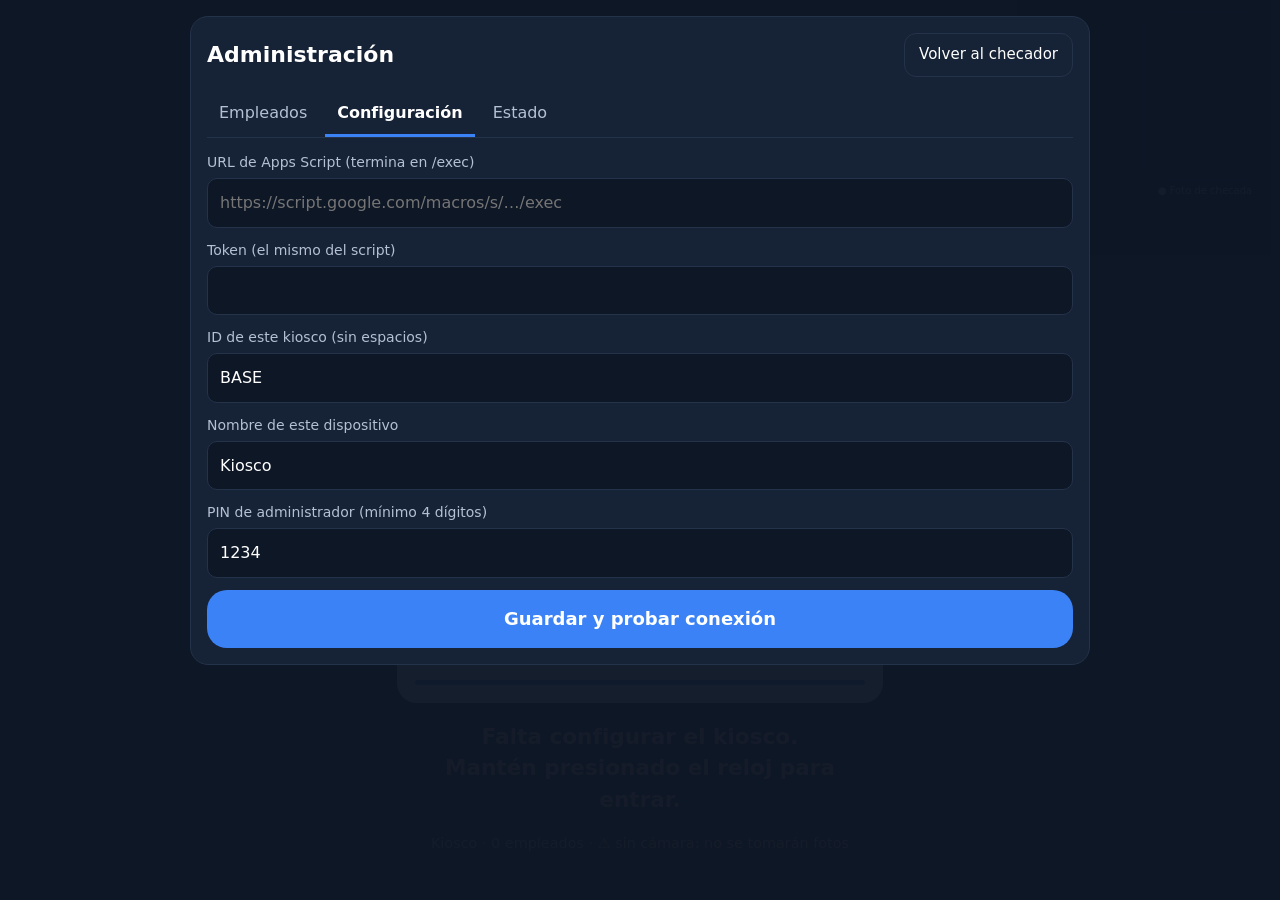
==== kiosco.html @ e772f113 "Add files via upload" ====
<!doctype html>
<html lang="es">
<head>
<meta charset="utf-8">
<meta name="viewport" content="width=device-width, initial-scale=1, viewport-fit=cover">
<meta name="theme-color" content="#0E1726">
<meta name="robots" content="noindex">
<title>Checador Packatelas · Kiosco</title>
<link rel="manifest" href="kiosco.webmanifest">
<link rel="icon" href="icono-192.png">
<link rel="apple-touch-icon" href="icono-192.png">
<meta name="apple-mobile-web-app-capable" content="yes">
<meta name="mobile-web-app-capable" content="yes">
<meta name="apple-mobile-web-app-status-bar-style" content="black-translucent">
<meta name="apple-mobile-web-app-title" content="Checador">
<link rel="stylesheet" href="estilo.css">
<link rel="stylesheet" href="kiosco.css">
</head>
<body class="kiosco">

<!-- Cámara: solo para la foto de cada checada -->
<div class="camara" id="cajaCam">
  <video id="cam" autoplay playsinline muted></video>
  <div class="camara-etq" id="camEtq">● Foto de checada</div>
</div>

<!-- ============ PANTALLA PRINCIPAL ============ -->
<main class="k-principal" id="vPrincipal">
  <div class="k-cabecera" id="cabecera" title="Mantén presionado para administrar">
    <div class="k-reloj" id="reloj">--:--</div>
    <div class="k-fecha" id="fecha"></div>
  </div>
  <div class="k-qr">
    <div class="k-qr-img" id="qr"></div>
    <div class="k-barra"><div id="barraQr"></div></div>
  </div>
  <div class="k-instr" id="instr">Escanea con la cámara de tu celular y pon tu huella</div>
  <div class="k-pie" id="pie"></div>
</main>

<!-- ============ RESULTADO DE UNA CHECADA ============ -->
<section class="k-capa oculto" id="vResultado" aria-live="assertive">
  <div class="k-res">
    <img class="k-foto" id="rFoto" alt="">
    <div class="k-tipo" id="rTipo"></div>
    <div class="k-nombre" id="rNombre"></div>
    <div class="k-detalle" id="rDetalle"></div>
    <div class="k-barra k-barra-res"><div id="barraRes"></div></div>
    <div class="k-tipos" id="rTipos"></div>
    <div class="k-acciones" id="rAcciones">
      <button class="boton k-btn" id="bConfirmar">Confirmar</button>
    </div>
  </div>
</section>

<!-- ============ REGISTRAR CELULAR ============ -->
<section class="k-capa oculto" id="vAlta">
  <div class="k-res">
    <div class="k-titulo" id="aTitulo"></div>
    <div class="k-detalle">Escanea este QR con la cámara de <b>TU</b> celular y pon tu huella.</div>
    <div class="k-qr k-qr-alta" id="aCaja"><div class="k-qr-img" id="aQr"></div></div>
    <div class="k-listo oculto" id="aListo"></div>
    <div class="k-detalle" id="aEstado">Esperando al celular…</div>
    <button class="boton secundario k-btn" id="bCerrarAlta">Cerrar</button>
  </div>
</section>

<!-- ============ ADMINISTRACIÓN ============ -->
<section class="k-capa k-admin oculto" id="vAdmin">
  <div class="k-admin-caja">
    <div class="k-admin-cab">
      <h1>Administración</h1>
      <button class="k-chico" id="bSalirAdmin">Volver al checador</button>
    </div>
    <nav class="k-tabs">
      <button data-tab="tEmp" class="activo">Empleados</button>
      <button data-tab="tCfg">Configuración</button>
      <button data-tab="tEst">Estado</button>
    </nav>

    <div class="k-tab" id="tEmp">
      <div class="k-fila-btn">
        <button class="k-chico pri" id="bNuevo">+ Empleado</button>
        <button class="k-chico" id="bRecargar">Actualizar lista</button>
        <label class="k-chico">Importar respaldo de la app<input type="file" id="fImportar" accept=".json,application/json" hidden></label>
      </div>
      <div id="listaEmp" class="k-lista"></div>
    </div>

    <div class="k-tab oculto" id="tCfg">
      <form id="fCfg" class="k-form">
        <label>URL de Apps Script (termina en /exec)<input id="cUrl" type="url" required placeholder="https://script.google.com/macros/s/…/exec"></label>
        <label>Token (el mismo del script)<input id="cToken" required autocomplete="off"></label>
        <label>ID de este kiosco (sin espacios)<input id="cKiosko" required pattern="[A-Za-z0-9_\-]{1,40}" placeholder="BASE-OBRERA"></label>
        <label>Nombre de este dispositivo<input id="cDisp" required placeholder="Tablet recepción"></label>
        <label>PIN de administrador (mínimo 4 dígitos)<input id="cPin" inputmode="numeric" pattern="[0-9]{4,8}" required></label>
        <button class="boton k-btn" type="submit">Guardar y probar conexión</button>
        <div id="cMsg" class="aviso oculto"></div>
      </form>
    </div>

    <div class="k-tab oculto" id="tEst">
      <div id="estado" class="k-estado"></div>
      <div class="k-fila-btn">
        <button class="k-chico pri" id="bEnviar">Enviar pendientes ahora</button>
        <button class="k-chico" id="bCompleta">Pantalla completa</button>
      </div>
      <div class="k-sub">Dejarlo como kiosco</div>
      <div class="k-nota k-inst" id="instKiosco"></div>
    </div>
  </div>
</section>

<!-- Diálogo de empleado -->
<section class="k-capa k-admin oculto" id="vEmp">
  <form class="k-admin-caja k-form" id="fEmp">
    <h1 id="eTitulo">Nuevo empleado</h1>
    <label>Número de empleado<input id="eNum" required autocomplete="off"></label>
    <label>Nombre completo<input id="eNom" required autocomplete="off"></label>
    <div class="k-sub">Checadas que le tocan</div>
    <div class="k-fila-btn" id="ePerfiles"></div>
    <div id="eTipos" class="k-checks"></div>
    <div id="eMsg" class="aviso error oculto"></div>
    <div class="k-fila-btn">
      <button class="k-chico pri" type="submit" id="eGuardarCel">Guardar y registrar celular</button>
      <button class="k-chico" type="button" id="eGuardar">Solo guardar</button>
      <button class="k-chico" type="button" id="eCancelar">Cancelar</button>
    </div>
  </form>
</section>

<!-- PIN -->
<section class="k-capa oculto" id="vPin">
  <form class="k-res k-form k-pin" id="fPin">
    <div class="k-titulo">PIN de administrador</div>
    <input id="pIn" type="password" inputmode="numeric" autocomplete="off" required>
    <div class="k-fila-btn">
      <button class="boton k-btn" type="submit">Entrar</button>
      <button class="boton secundario k-btn" type="button" id="bPinCancelar">Cancelar</button>
    </div>
  </form>
</section>

<div class="k-toast oculto" id="toast"></div>

<script src="qrcode.js"></script>
<script src="verif.js"></script>
<script src="kiosco.js"></script>
</body>
</html>
---- estilo.css ----
:root {
  --fondo: #0E1726;
  --panel: #162236;
  --borde: #24324a;
  --texto: #FFFFFF;
  --texto2: #B4C0D3;
  --acento: #3B82F6;
  --ok: #22C55E;
  --salida: #F59E0B;
  --error: #EF4444;
  --radio: 20px;
}
* { box-sizing: border-box; }
html, body { margin: 0; background: var(--fondo); color: var(--texto); }
body {
  font-family: system-ui, -apple-system, "Segoe UI", Roboto, sans-serif;
  font-size: 17px; line-height: 1.45;
  -webkit-text-size-adjust: 100%;
}
.marco {
  min-height: 100dvh; max-width: 480px; margin: 0 auto;
  display: flex; flex-direction: column; padding: 20px 16px 28px;
}
.marca { display: flex; align-items: center; gap: 10px; color: var(--texto2); font-size: 15px; font-weight: 600; letter-spacing: .02em; }
.marca svg { width: 22px; height: 22px; }
.centro { flex: 1; display: flex; flex-direction: column; justify-content: center; align-items: center; text-align: center; gap: 14px; padding: 24px 0; }
.reloj { font-size: 54px; font-weight: 800; letter-spacing: -.02em; font-variant-numeric: tabular-nums; line-height: 1; }
.fecha { color: var(--texto2); font-size: 18px; }
.saludo { font-size: 22px; font-weight: 600; margin-top: 8px; }
.sub { color: var(--texto2); font-size: 16px; max-width: 34ch; }
.boton {
  appearance: none; border: 0; border-radius: var(--radio); width: 100%;
  min-height: 64px; padding: 16px 20px; font: inherit; font-size: 20px; font-weight: 700;
  background: var(--acento); color: #fff; display: flex; align-items: center; justify-content: center; gap: 12px;
  cursor: pointer; transition: transform .08s, opacity .2s;
}
.boton:active { transform: scale(.98); }
.boton[disabled] { opacity: .55; }
.boton svg { width: 30px; height: 30px; }
.boton.secundario { background: transparent; border: 2px solid var(--borde); color: var(--texto); font-size: 17px; min-height: 54px; }
.huella {
  width: 132px; height: 132px; border-radius: 50%; display: grid; place-items: center;
  background: radial-gradient(circle, rgba(59,130,246,.22), rgba(59,130,246,.05) 70%);
  border: 2px solid rgba(59,130,246,.45); color: var(--acento);
}
.huella svg { width: 70px; height: 70px; }
.huella.pulso { animation: pulso 1.6s ease-in-out infinite; }
@keyframes pulso { 0%,100% { box-shadow: 0 0 0 0 rgba(59,130,246,.35); } 50% { box-shadow: 0 0 0 18px rgba(59,130,246,0); } }
.resultado .tipo { font-size: 52px; font-weight: 900; letter-spacing: .02em; line-height: 1; }
.resultado .nombre { font-size: 26px; font-weight: 700; }
.resultado .hora { font-size: 20px; color: var(--texto2); }
.icono-ok { width: 110px; height: 110px; border-radius: 50%; display: grid; place-items: center; }
.icono-ok svg { width: 64px; height: 64px; }
.entrada .tipo { color: var(--ok); } .entrada .icono-ok { background: rgba(34,197,94,.15); color: var(--ok); }
.salida .tipo { color: var(--salida); } .salida .icono-ok { background: rgba(245,158,11,.15); color: var(--salida); }
.aviso { border-radius: 14px; padding: 12px 14px; font-size: 15px; text-align: left; width: 100%; }
.aviso.error { background: rgba(239,68,68,.12); border: 1px solid rgba(239,68,68,.4); color: #FCA5A5; }
.aviso.info { background: rgba(59,130,246,.10); border: 1px solid rgba(59,130,246,.35); color: #BFD5FF; }
.aviso.ambar { background: rgba(245,158,11,.10); border: 1px solid rgba(245,158,11,.4); color: #FCD9A0; }
.error-grande { color: var(--error); font-size: 26px; font-weight: 800; }
.acciones { display: flex; flex-direction: column; gap: 10px; width: 100%; }
.pie { color: var(--texto2); font-size: 13px; text-align: center; }
.oculto, [hidden] { display: none !important; }
.spinner { width: 28px; height: 28px; border: 3px solid rgba(255,255,255,.3); border-top-color: #fff; border-radius: 50%; animation: gira .8s linear infinite; }
@keyframes gira { to { transform: rotate(360deg); } }
.cuenta { font-variant-numeric: tabular-nums; }
.qrcaja { background: #fff; border-radius: 18px; padding: 14px; width: min(320px, 86vw); }
.qrcaja img, .qrcaja svg { width: 100%; height: auto; display: block; }
.paso { color: var(--texto2); font-size: 15px; }
---- kiosco.css ----
/* Kiosco: funciona en celular o tablet, vertical u horizontal. Variables en estilo.css */
.kiosco { overflow: hidden; height: 100dvh; user-select: none; -webkit-user-select: none; -webkit-touch-callout: none;
  -webkit-tap-highlight-color: transparent; padding-top: env(safe-area-inset-top); }
.kiosco input, .kiosco textarea { user-select: text; -webkit-user-select: text; }

/* Cámara en la esquina */
.camara { position: fixed; top: 12px; right: 12px; z-index: 5; width: clamp(84px, 14vmin, 150px); }
.camara video { width: 100%; aspect-ratio: 3 / 4; object-fit: cover; border-radius: 12px; background: var(--panel);
  transform: scaleX(-1); border: 1px solid var(--borde); display: block; }
.camara-etq { font-size: 10px; color: var(--texto2); text-align: center; margin-top: 4px; }
.camara.sin video { opacity: .25; }

/* Principal */
.k-principal { height: 100dvh; display: flex; flex-direction: column; align-items: center; justify-content: center;
  gap: clamp(8px, 2vmin, 20px); padding: 16px; text-align: center; }
.k-cabecera { cursor: default; padding: 4px 12px; border-radius: 12px; }
.k-cabecera:active { background: rgba(255,255,255,.04); }
.k-reloj { font-size: clamp(40px, 10vmin, 96px); font-weight: 800; line-height: 1; font-variant-numeric: tabular-nums; letter-spacing: -.02em; }
.k-fecha { color: var(--texto2); font-size: clamp(15px, 2.6vmin, 24px); margin-top: 6px; }
.k-qr { background: #fff; border-radius: 20px; padding: clamp(10px, 2vmin, 18px); }
.k-qr-img { width: min(80vw, 50vh, 560px); aspect-ratio: 1; }
.k-qr-img svg { width: 100%; height: 100%; display: block; }
.k-barra { height: 5px; background: #E2E8F0; border-radius: 4px; margin-top: 10px; overflow: hidden; }
.k-barra > div { height: 100%; width: 100%; background: var(--acento); transition: width .25s linear; }
.k-instr { font-size: clamp(17px, 3vmin, 30px); font-weight: 700; max-width: 26ch; }
.k-pie { color: var(--texto2); font-size: clamp(11px, 1.6vmin, 15px); max-width: 60ch; }
.k-pie .mal { color: #FCA5A5; }
.k-instr.error { color: #FCA5A5; font-size: clamp(15px, 2.4vmin, 22px); font-weight: 600; }

/* Capas */
.k-capa { position: fixed; inset: 0; z-index: 10; background: rgba(14,23,38,.97); overflow-y: auto;
  display: flex; align-items: center; justify-content: center; padding: 16px; }
.k-res { width: 100%; max-width: 720px; display: flex; flex-direction: column; align-items: center; gap: 10px; text-align: center; padding: 12px 0; }
.k-foto { width: clamp(110px, 22vmin, 200px); aspect-ratio: 1; object-fit: cover; border-radius: 18px; background: var(--panel); }
.k-foto[src=""], .k-foto:not([src]) { display: none; }
.k-tipo { font-size: clamp(32px, 7vmin, 64px); font-weight: 900; line-height: 1.05; }
.k-tipo.ok { color: var(--ok); } .k-tipo.ambar { color: var(--salida); } .k-tipo.error { color: var(--error); font-size: clamp(26px, 5vmin, 46px); }
.k-nombre { font-size: clamp(22px, 4.5vmin, 40px); font-weight: 700; }
.k-detalle { color: var(--texto2); font-size: clamp(15px, 2.6vmin, 22px); }
.k-titulo { font-size: clamp(20px, 4vmin, 32px); font-weight: 800; }
.k-nota { color: var(--texto2); font-size: 13px; max-width: 60ch; }
.k-barra-res { width: min(320px, 70vw); background: rgba(255,255,255,.12); }
.k-tipos { display: flex; flex-wrap: wrap; justify-content: center; gap: 8px; margin-top: 6px; }
.k-tipos button { appearance: none; font: inherit; font-size: clamp(15px, 2.4vmin, 20px); padding: 12px 16px; min-height: 52px;
  border-radius: 14px; border: 2px solid var(--borde); background: transparent; color: var(--texto); cursor: pointer; }
.k-tipos button.sel { border-color: var(--acento); background: rgba(59,130,246,.18); font-weight: 700; }
.k-acciones { display: flex; gap: 10px; margin-top: 6px; }
.k-btn { width: auto; min-width: 200px; min-height: 56px; font-size: 18px; }
@media (max-width: 600px) {
  .k-tipos { flex-direction: column; width: 100%; max-width: 340px; }
  .k-tipos button { width: 100%; }
  .k-btn { width: 100%; }
}
.k-qr-alta .k-qr-img { width: min(76vw, 44vh, 420px); }
.k-listo { color: var(--ok); font-size: clamp(22px, 4.5vmin, 36px); font-weight: 800; padding: 30px 10px; }

/* Administración */
.k-admin { align-items: flex-start; }
.k-admin-caja { width: 100%; max-width: 900px; background: var(--panel); border: 1px solid var(--borde); border-radius: 18px; padding: 16px; }
.k-admin-cab { display: flex; justify-content: space-between; align-items: center; gap: 10px; flex-wrap: wrap; }
.k-admin h1 { font-size: 22px; margin: 0; }
.k-tabs { display: flex; gap: 6px; margin: 14px 0; border-bottom: 1px solid var(--borde); overflow-x: auto; }
.k-tabs button { appearance: none; background: none; border: 0; color: var(--texto2); font: inherit; font-size: 16px; padding: 10px 12px; cursor: pointer; border-bottom: 3px solid transparent; white-space: nowrap; }
.k-tabs button.activo { color: var(--texto); border-color: var(--acento); font-weight: 700; }
.k-fila-btn { display: flex; flex-wrap: wrap; gap: 8px; margin: 8px 0; }
.k-chico { appearance: none; font: inherit; font-size: 15px; padding: 10px 14px; min-height: 44px; border-radius: 12px; border: 1px solid var(--borde);
  background: transparent; color: var(--texto); cursor: pointer; display: inline-flex; align-items: center; }
.k-chico.pri { background: var(--acento); border-color: var(--acento); font-weight: 700; }
.k-chico.peligro { color: #FCA5A5; }
.k-chico[disabled] { opacity: .5; }
.k-lista { display: flex; flex-direction: column; gap: 8px; margin-top: 8px; }
.k-emp { border: 1px solid var(--borde); border-radius: 14px; padding: 12px; display: flex; flex-wrap: wrap; gap: 10px; align-items: center; justify-content: space-between; }
.k-emp .datos { min-width: 200px; flex: 1; }
.k-emp .n { font-weight: 700; font-size: 17px; }
.k-emp .s { color: var(--texto2); font-size: 14px; margin-top: 2px; }
.pill { display: inline-block; padding: 2px 8px; border-radius: 99px; font-size: 12px; font-weight: 700; margin-left: 4px; }
.pill.si { background: rgba(34,197,94,.15); color: var(--ok); } .pill.no { background: rgba(245,158,11,.15); color: var(--salida); }
.k-form { display: flex; flex-direction: column; gap: 12px; }
.k-form label { display: flex; flex-direction: column; gap: 6px; color: var(--texto2); font-size: 14px; }
.k-form input { background: var(--fondo); color: var(--texto); border: 1px solid var(--borde); border-radius: 10px; padding: 12px; font: inherit; font-size: 16px; }
.k-form input:focus { outline: 2px solid var(--acento); outline-offset: -1px; }
.k-sub { font-weight: 700; margin-top: 6px; }
.k-checks { display: grid; grid-template-columns: repeat(auto-fit, minmax(170px, 1fr)); gap: 6px; }
.k-checks label { flex-direction: row; align-items: center; gap: 10px; font-size: 16px; color: var(--texto);
  border: 1px solid var(--borde); border-radius: 10px; padding: 10px; }
.k-checks input { width: 20px; height: 20px; }
.k-estado { display: grid; gap: 6px; font-size: 15px; }
.k-estado b { color: var(--texto); }
.k-pin { max-width: 360px; }
.k-pin input { text-align: center; font-size: 28px; letter-spacing: .3em; }
.k-toast { position: fixed; left: 50%; bottom: 20px; transform: translateX(-50%); z-index: 30; background: #1E2B42; border: 1px solid var(--borde);
  color: var(--texto); padding: 12px 16px; border-radius: 12px; max-width: 90vw; font-size: 15px; box-shadow: 0 8px 24px rgba(0,0,0,.4); }
.k-estado .mal { color: #FCA5A5; }

.k-inst ol { margin: 6px 0 0; padding-left: 20px; display: grid; gap: 6px; }
.camara { top: calc(12px + env(safe-area-inset-top)); right: calc(12px + env(safe-area-inset-right)); }
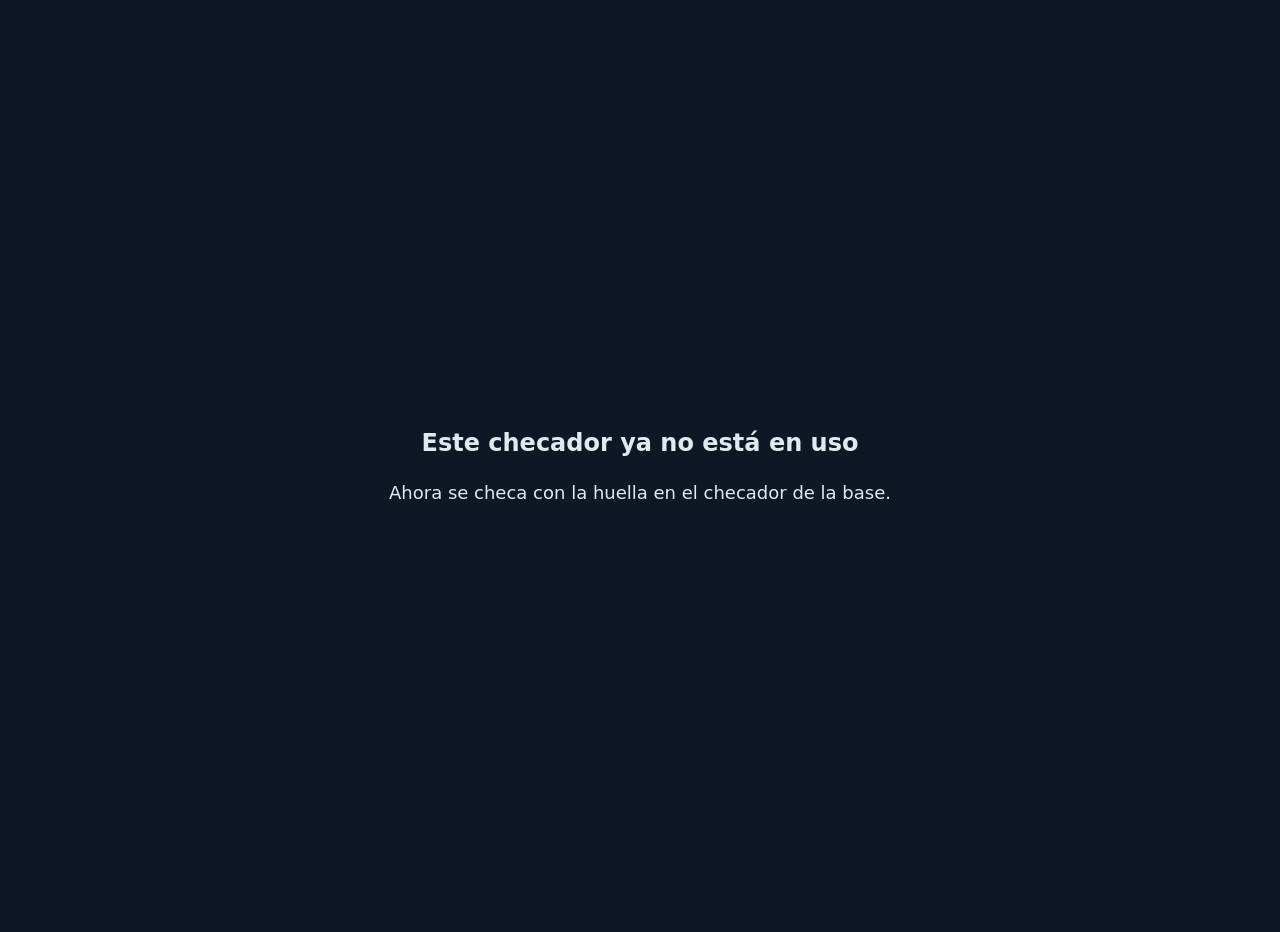
==== commit ad0cdcca: "Kiosco QR dado de baja: se reemplaza por el checador de huella ZKTeco Co-Authored-By: Claude Opus 5." ====
--- a/kiosco.html
+++ b/kiosco.html
@@ -1,150 +1,7 @@
 <!doctype html>
-<html lang="es">
-<head>
-<meta charset="utf-8">
-<meta name="viewport" content="width=device-width, initial-scale=1, viewport-fit=cover">
-<meta name="theme-color" content="#0E1726">
-<meta name="robots" content="noindex">
-<title>Checador Packatelas · Kiosco</title>
-<link rel="manifest" href="kiosco.webmanifest">
-<link rel="icon" href="icono-192.png">
-<link rel="apple-touch-icon" href="icono-192.png">
-<meta name="apple-mobile-web-app-capable" content="yes">
-<meta name="mobile-web-app-capable" content="yes">
-<meta name="apple-mobile-web-app-status-bar-style" content="black-translucent">
-<meta name="apple-mobile-web-app-title" content="Checador">
-<link rel="stylesheet" href="estilo.css">
-<link rel="stylesheet" href="kiosco.css">
-</head>
-<body class="kiosco">
-
-<!-- Cámara: solo para la foto de cada checada -->
-<div class="camara" id="cajaCam">
-  <video id="cam" autoplay playsinline muted></video>
-  <div class="camara-etq" id="camEtq">● Foto de checada</div>
-</div>
-
-<!-- ============ PANTALLA PRINCIPAL ============ -->
-<main class="k-principal" id="vPrincipal">
-  <div class="k-cabecera" id="cabecera" title="Mantén presionado para administrar">
-    <div class="k-reloj" id="reloj">--:--</div>
-    <div class="k-fecha" id="fecha"></div>
-  </div>
-  <div class="k-qr">
-    <div class="k-qr-img" id="qr"></div>
-    <div class="k-barra"><div id="barraQr"></div></div>
-  </div>
-  <div class="k-instr" id="instr">Escanea con la cámara de tu celular y pon tu huella</div>
-  <div class="k-pie" id="pie"></div>
-</main>
-
-<!-- ============ RESULTADO DE UNA CHECADA ============ -->
-<section class="k-capa oculto" id="vResultado" aria-live="assertive">
-  <div class="k-res">
-    <img class="k-foto" id="rFoto" alt="">
-    <div class="k-tipo" id="rTipo"></div>
-    <div class="k-nombre" id="rNombre"></div>
-    <div class="k-detalle" id="rDetalle"></div>
-    <div class="k-barra k-barra-res"><div id="barraRes"></div></div>
-    <div class="k-tipos" id="rTipos"></div>
-    <div class="k-acciones" id="rAcciones">
-      <button class="boton k-btn" id="bConfirmar">Confirmar</button>
-    </div>
-  </div>
-</section>
-
-<!-- ============ REGISTRAR CELULAR ============ -->
-<section class="k-capa oculto" id="vAlta">
-  <div class="k-res">
-    <div class="k-titulo" id="aTitulo"></div>
-    <div class="k-detalle">Escanea este QR con la cámara de <b>TU</b> celular y pon tu huella.</div>
-    <div class="k-qr k-qr-alta" id="aCaja"><div class="k-qr-img" id="aQr"></div></div>
-    <div class="k-listo oculto" id="aListo"></div>
-    <div class="k-detalle" id="aEstado">Esperando al celular…</div>
-    <button class="boton secundario k-btn" id="bCerrarAlta">Cerrar</button>
-  </div>
-</section>
-
-<!-- ============ ADMINISTRACIÓN ============ -->
-<section class="k-capa k-admin oculto" id="vAdmin">
-  <div class="k-admin-caja">
-    <div class="k-admin-cab">
-      <h1>Administración</h1>
-      <button class="k-chico" id="bSalirAdmin">Volver al checador</button>
-    </div>
-    <nav class="k-tabs">
-      <button data-tab="tEmp" class="activo">Empleados</button>
-      <button data-tab="tCfg">Configuración</button>
-      <button data-tab="tEst">Estado</button>
-    </nav>
-
-    <div class="k-tab" id="tEmp">
-      <div class="k-fila-btn">
-        <button class="k-chico pri" id="bNuevo">+ Empleado</button>
-        <button class="k-chico" id="bRecargar">Actualizar lista</button>
-        <label class="k-chico">Importar respaldo de la app<input type="file" id="fImportar" accept=".json,application/json" hidden></label>
-      </div>
-      <div id="listaEmp" class="k-lista"></div>
-    </div>
-
-    <div class="k-tab oculto" id="tCfg">
-      <form id="fCfg" class="k-form">
-        <label>URL de Apps Script (termina en /exec)<input id="cUrl" type="url" required placeholder="https://script.google.com/macros/s/…/exec"></label>
-        <label>Token (el mismo del script)<input id="cToken" required autocomplete="off"></label>
-        <label>ID de este kiosco (sin espacios)<input id="cKiosko" required pattern="[A-Za-z0-9_\-]{1,40}" placeholder="BASE-OBRERA"></label>
-        <label>Nombre de este dispositivo<input id="cDisp" required placeholder="Tablet recepción"></label>
-        <label>PIN de administrador (mínimo 4 dígitos)<input id="cPin" inputmode="numeric" pattern="[0-9]{4,8}" required></label>
-        <button class="boton k-btn" type="submit">Guardar y probar conexión</button>
-        <div id="cMsg" class="aviso oculto"></div>
-      </form>
-    </div>
-
-    <div class="k-tab oculto" id="tEst">
-      <div id="estado" class="k-estado"></div>
-      <div class="k-fila-btn">
-        <button class="k-chico pri" id="bEnviar">Enviar pendientes ahora</button>
-        <button class="k-chico" id="bCompleta">Pantalla completa</button>
-      </div>
-      <div class="k-sub">Dejarlo como kiosco</div>
-      <div class="k-nota k-inst" id="instKiosco"></div>
-    </div>
-  </div>
-</section>
-
-<!-- Diálogo de empleado -->
-<section class="k-capa k-admin oculto" id="vEmp">
-  <form class="k-admin-caja k-form" id="fEmp">
-    <h1 id="eTitulo">Nuevo empleado</h1>
-    <label>Número de empleado<input id="eNum" required autocomplete="off"></label>
-    <label>Nombre completo<input id="eNom" required autocomplete="off"></label>
-    <div class="k-sub">Checadas que le tocan</div>
-    <div class="k-fila-btn" id="ePerfiles"></div>
-    <div id="eTipos" class="k-checks"></div>
-    <div id="eMsg" class="aviso error oculto"></div>
-    <div class="k-fila-btn">
-      <button class="k-chico pri" type="submit" id="eGuardarCel">Guardar y registrar celular</button>
-      <button class="k-chico" type="button" id="eGuardar">Solo guardar</button>
-      <button class="k-chico" type="button" id="eCancelar">Cancelar</button>
-    </div>
-  </form>
-</section>
-
-<!-- PIN -->
-<section class="k-capa oculto" id="vPin">
-  <form class="k-res k-form k-pin" id="fPin">
-    <div class="k-titulo">PIN de administrador</div>
-    <input id="pIn" type="password" inputmode="numeric" autocomplete="off" required>
-    <div class="k-fila-btn">
-      <button class="boton k-btn" type="submit">Entrar</button>
-      <button class="boton secundario k-btn" type="button" id="bPinCancelar">Cancelar</button>
-    </div>
-  </form>
-</section>
-
-<div class="k-toast oculto" id="toast"></div>
-
-<script src="qrcode.js"></script>
-<script src="verif.js"></script>
-<script src="kiosco.js"></script>
-</body>
-</html>
+<html lang="es"><head><meta charset="utf-8"><meta name="viewport" content="width=device-width, initial-scale=1"><meta name="robots" content="noindex">
+<title>Checador Packatelas</title>
+<style>body{margin:0;min-height:100vh;display:flex;align-items:center;justify-content:center;background:#0E1726;color:#E2E8F0;font:18px/1.5 system-ui,sans-serif;text-align:center;padding:16px}h1{font-size:24px}</style>
+</head><body><main><h1>Este checador ya no está en uso</h1><p>Ahora se checa con la huella en el checador de la base.</p></main>
+<script>if('serviceWorker' in navigator)navigator.serviceWorker.getRegistrations().then(r=>r.forEach(x=>x.unregister()));if(window.caches)caches.keys().then(k=>k.forEach(n=>caches.delete(n)));</script>
+</body></html>
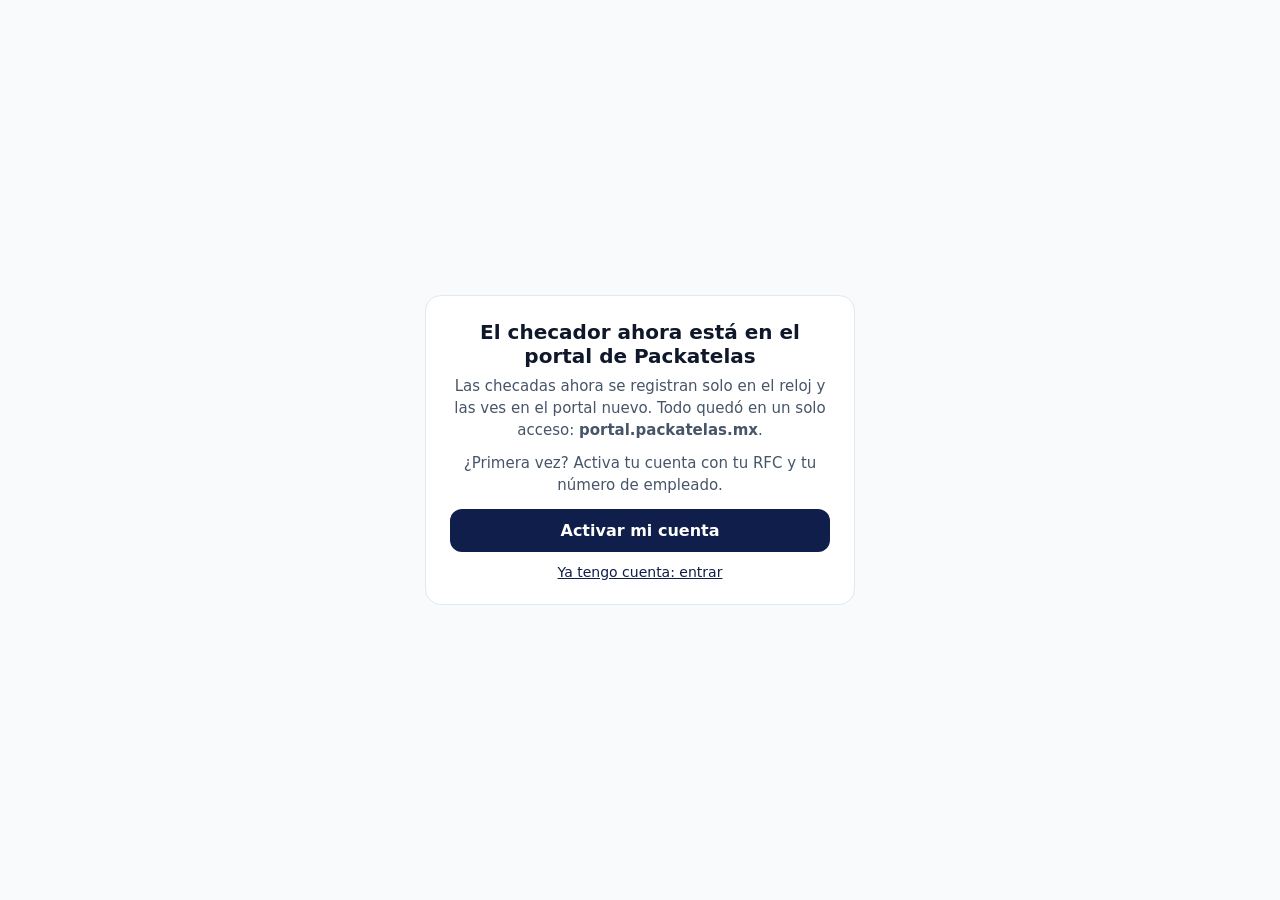
==== commit 56de4202: "Se mudó a portal.packatelas.mx: aviso y retiro del service worker Co-Authored-By: Claude Opus 5.5 <n" ====
--- a/kiosco.html
+++ b/kiosco.html
@@ -1,7 +1,29 @@
 <!doctype html>
-<html lang="es"><head><meta charset="utf-8"><meta name="viewport" content="width=device-width, initial-scale=1"><meta name="robots" content="noindex">
-<title>Checador Packatelas</title>
-<style>body{margin:0;min-height:100vh;display:flex;align-items:center;justify-content:center;background:#0E1726;color:#E2E8F0;font:18px/1.5 system-ui,sans-serif;text-align:center;padding:16px}h1{font-size:24px}</style>
-</head><body><main><h1>Este checador ya no está en uso</h1><p>Ahora se checa con la huella en el checador de la base.</p></main>
-<script>if('serviceWorker' in navigator)navigator.serviceWorker.getRegistrations().then(r=>r.forEach(x=>x.unregister()));if(window.caches)caches.keys().then(k=>k.forEach(n=>caches.delete(n)));</script>
-</body></html>
+<html lang="es">
+<head>
+  <meta charset="utf-8">
+  <meta name="viewport" content="width=device-width, initial-scale=1">
+  <title>El checador se mudó · Packatelas</title>
+  <style>
+    :root { color-scheme: light; }
+    body { margin: 0; min-height: 100dvh; display: grid; place-items: center; background: #f8fafc; font-family: system-ui, sans-serif; color: #0f172a; padding: 16px; box-sizing: border-box; }
+    main { max-width: 380px; background: #fff; border: 1px solid #e2e8f0; border-radius: 16px; padding: 24px; text-align: center; }
+    h1 { font-size: 20px; margin: 0 0 8px; }
+    p { color: #475569; font-size: 15px; line-height: 1.45; margin: 0 0 12px; }
+    a.btn { display: block; background: #0f1e4a; color: #fff; text-decoration: none; padding: 12px; border-radius: 12px; font-weight: 600; margin-top: 8px; }
+    a.sec { display: block; color: #0f1e4a; margin-top: 12px; font-size: 14px; }
+  </style>
+</head>
+<body>
+  <main>
+    <h1>El checador ahora está en el portal de Packatelas</h1>
+    <p>Las checadas ahora se registran solo en el reloj y las ves en el portal nuevo. Todo quedó en un solo acceso: <strong>portal.packatelas.mx</strong>.</p>
+    <p>¿Primera vez? Activa tu cuenta con tu RFC y tu número de empleado.</p>
+    <a class="btn" href="https://portal.packatelas.mx/acceso/empleado">Activar mi cuenta</a>
+    <a class="sec" href="https://portal.packatelas.mx/login">Ya tengo cuenta: entrar</a>
+  </main>
+  <script>
+    if ('serviceWorker' in navigator) navigator.serviceWorker.getRegistrations().then(rs => rs.forEach(r => r.unregister()));
+  </script>
+</body>
+</html>
